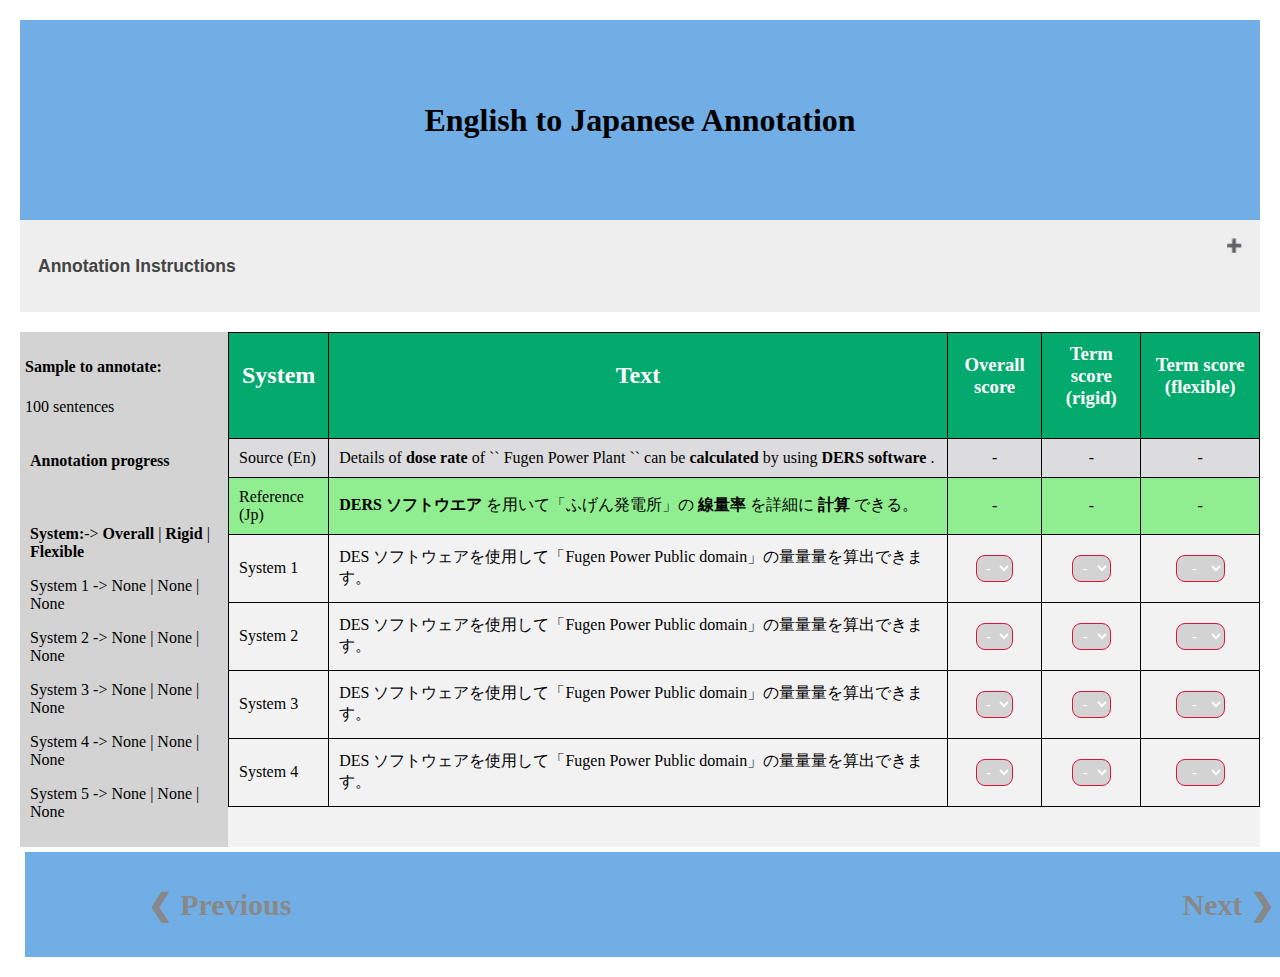
==== annotate_v4.html @ 76bea3fd "Create annotate_v4.html" ====
<html>

<head>
	<title>Amir Hazem - Home</title>
	<meta charset="UTF-8" />
	<meta name="author" content="Amir HAZEM">
	<meta name="description" content=" Amir HAZEM's Annotation page">
	<meta name="keywords" content="Amir Hazem, Natural Language processing, AI, MT, nmt">
	<link href="./style.css" rel="stylesheet" media="all" type="text/css">
</head>
<style>
	body {
		margin-top: 20px;
		margin-left: 20px;
		margin-right: 20px;
		margin-bottom: 20px;
	}

	header {
		display: flex;

		flex-direction: row;
		height: 100px;
		padding: 50px;
		align-items: center;
		text-align: center;
		justify-content: center;
		background-color: #72aee6;
	}

	.main .slideshow-container {
		display: flex;
		flex-direction: row;
		/*margin-left:20px;*/
		margin-top: 20px;

	}

	.left {
		width: 20%;
		background-color: lightgrey;
	}

	.botomleft {
		width: 10%;

	}

	.centertab {
		display: flex;
		flex-direction: row;

		width: 100%;
		justify-content: center;

	}

	.lefttab {
		display: flex;
		flex-direction: row;

		width: 50%;
		justify-content: left;

	}

	.righttab {
		display: flex;
		flex-direction: row;

		width: 50%;
		justify-content: right;

	}

	.prevnext {
		width: 100%;
		margin: 5px;
		padding: 10px;
		display: flex;
		flex-direction: row;
		justify-content: space-between;
		background-color: #72aee6;
	}

	select {
		width: 50%;
		display: block;
		text-align: center;
		margin: 0 auto;
		margin-bottom: 10px;
		margin-top: 10px;
		font-family: cursive, sans-serif;
		outline: 0;
		/* background:#2ecc71;*/
		background: lightgrey;

		color: #fff;
		border: 1px solid crimson;
		padding: 4px;
		border-radius: 9px;
	}

	 table,
	th,
	td {
		border: 1px solid black;
		border-collapse: collapse;
		padding: 10px;
	}

	th {
		background-color: #04AA6d;
		color: white;
		z-index: 0;
	}

	tr:hover {
		background-color: coral;
	}

	.tab_src {
		background-color: #dcdcde;
	}

	.tab_tgt {
		background-color: lightgreen;
	}

	/*  tr:nth-child(even) {background-color:#f2f2f2;}*/
	.answer {
		display: none;
	}

	/*b:hover +.answer{display:block;
        color:red;}
#answer{display:none;}  
b:hover + #answer{
             display:block;
             color:red;}    
*/

	.dropdown-content-term {
		display: none;
		position: absolute;
		background-color: #f1f1f1;
		/*min-width: 160px;*/
		box-shadow: 0px 8px 16px 0px rgba(0, 0, 0, 0.2);
		z-index: 1;
	}

	b:hover+.dropdown-content-terms {
		display: flex;
		position: absolute;
		/*top: 345px; 
    left: 705px;*/
		flex-direction: column;
		color: black;
		font-size: 28px;
		padding: 12px 16px;
		/*text-align:center;*/
		justify-content: flex-end;
	}
	

b:hove + .dropdown-content-term {
		display: flex;
		position: absolute;
		/*top: 345px; 
        left: 705px;*/
		flex-direction: column;
		color: black;
		font-size: 28px;
		padding: 12px 16px;
	
		justify-content: flex-end;
	}


.dropdown-content-ter {
		display: none;
		position: absolute;
		background-color: #f1f1f1;
		/*min-width: 160px;*/
		box-shadow: 0px 8px 16px 0px rgba(0, 0, 0, 0.2);
		z-index: 1;
	}


	/* Slideshow container */
	.slideshow-container {
		/*position: relative;*/
		background: #f1f1f1f1;
	}

	/* Slides */
	.mySlides {
		display: none;
		/*padding: 8px;*/
		text-align: center;
	}

	/* Next & previous buttons */
	.prev,
	.next {
		cursor: pointer;
		/*position: absolute;
  top: 50%;
  width: auto;
  padding: 16px;
  margin-top: -30px;
  */



		color: #888;
		font-weight: bold;
		font-size: 20px;
		border-radius: 0 3px 3px 0;
		user-select: none;

	}

	.prev:hover,
	.next:hover {
		background-color: rgba(0, 0, 0, 0.8);
		color: white;
	}

	/* Add an italic font style to all quotes */
	q {
		font-style: italic;
	}

	/* Style the button that is used to open and close the collapsible content */
	.collapse{
		display:flex;
  		width:100%;
  		
   		flex-direction:column;
   		display-elements:center;
   		align-items:center ;
   		background-color:rgba(100,200,200, .1); 
  		/* border-right: 1px solid rgb(14, 13, 13);*/
	}
	.collapsible {
		display: flex;
		flex-direction:row;
		justify-content: space-between;

		background-color: #eee;
		color: #444;
		cursor: pointer;
		padding: 18px;
		width: 100%;
		border: none;
		text-align: left;
		outline: none;
		font-size: 15px;
	}

	/* Add a background color to the button if it is clicked on (add the .active class with JS), and when you move the mouse over it (hover) */
	.active,
	.collapsible:hover {
		background-color: #ccc;
	}

	/* Style the collapsible content. Note: hidden by default */
	.content {
		padding: 5 18px;
		display: none;
		overflow: hidden;
		background-color: #f1f1f1;
	}

	.collapsible:after {
		content: '\02795';
		/* Unicode character for "plus" sign (+) */
		font-size: 13px;
		color: white;
		float: right;
		margin-left: 5px;
	}

	.active:after {
		content: "\2796";
		/* Unicode character for "minus" sign (-) */
	}
	
	.progress-header{
		padding:5px;
        }
	.progress {
		padding:10px;
        }
</style>

<body>
	<header>

		<h1>English to Japanese Annotation </h1>

	</header>

	<div class="main">
		<div class="collaps">
		<button type="button" class="collapsible"><h3>Annotation Instructions</h3></button>
		<div class="content">
			<button class="collapsible">Overall Score</button>
			<div class="content">
				<p>reflects the sentence translation quality of a translation given by system 1 to 5 while compared to
					the reference translation.</p>
			</div>
			<button class="collapsible">Term Score (Rigid)</button>
			<div class="content">
				<p>reflects the term translation quality. The term candidate given by a system has to be equal to the
					the term displayed by the reference.</p>
			</div>
			<button class="collapsible">Term Score (Flexible)</button>
			<div class="content">
				<p>reflects the term translation quality. The term candidate given by a system has to be equal to one of
					the correct translations displayed when hovering over the reference terms displayed in bold. </p>
			</div>
		</div>
		</div>
		<div class="slideshow-container">
			<div class="left">
				<div class="progress-header">
				<h4>Sample to annotate: </h4>
				100 sentences<br>
				</div>
				<div class="progress">
			    	<h4>Annotation progress</h4><br>
				
						<div>
						<p> <b>System:</b>-> <span id="results"> <b>Overall</b> | <b>Rigid</b> | <b>Flexible</b>  </span> </p>
						<p> System 1 -> <span id="results1o"> None </span> | <span id="results1r"> None </span> | <span id="results1f"> None </span></p>
						<p> System 2 -><span id="results2o"> None </span> | <span id="results2r"> None </span> | <span id="results2f"> None </span></p>
						<p> System 3 -><span id="results3o"> None </span> | <span id="results3r"> None </span> | <span id="results3f"> None </span></p>
						<p> System 4 -><span id="results4o"> None </span> | <span id="results4r"> None </span> | <span id="results4f"> None </span></p>
						<p> System 5 -><span id="results5o"> None </span> | <span id="results5r"> None </span> | <span id="results5f"> None </span></p>
						<!--<span id="displayarea"> Position </span>-->
						
						</div>
				</div>
			</div>	
			<div class="mySlides" style="overflow-x:auto;">

				<table class ="page1" style="width:100%" onmousemove="getPos(event)">
					<tr id="tab_header">
						<th>
							<h2>System</h2>
						</th>
						<th style="width:60%">
							<center>
								<h2>Text</h2>
							</center>
						</th>
						<th>
							<h3>Overall score </h3>
						</th>
						<th>
							<h3><b>Term score (rigid)</b></h3>
						</th>
						<th>
							<h3>Term score (flexible)</h3>
						</th>

					</tr>

					<tr class="tab_src">
						<td> Source (En)</td>
						<td style="width:60%">Details of <b> dose rate </b>
							<div id="answer" class="dropdown-content-term"><span>線量率</span></div> of `` Fugen Power
							Plant `` can be <b> calculated </b>
							<div id="answer" class="dropdown-content-term"><span>計算</span></div> by using <b> DERS </b>
							<div id="answer" class="dropdown-content-term"><span>DERS</span></div> <b> software </b>
							<div id="answer" class="dropdown-content-term"><span>ソフトウエア</span><span>ソフトウェア</span></div>
							.
						</td>
						<td>
							<center>-</center>
						</td>
						<td>
							<center>-</center>
						</td>
						<td>
							<center>-</center>
						</td>
					</tr>
					<tr class="tab_tgt">
						<td>Reference (Jp)</td>
						<td style="width:60%"><b> DERS </b>
							<div id="dropdown-content-ter" class="dropdown-content-ter" onmouseover="myhover(this);"><span >DERS</span></div> <b> ソフトウエア </b>
							<div id="answer" class="dropdown-content-term"><span>software</span></div> を用いて「ふげん発電所」の
							<b> 線量率 </b>
							<div id="answer" class="dropdown-content-term">
								<span>dose rate</span><span>dosage rate</span><span>dose-rate</span>
							</div> を詳細に
							<b> 計算 </b>
							<div id="answer" class="dropdown-content-term">
								<span>computation</span><span>calculation</span>
							</div> できる。
						</td>
						<td>
							<center>-</center>
						</td>
						<td>
							<center>-</center>
						</td>
						<td>
							<center>-</center>
						</td>
					</tr>
					<tr id="tab_system">
						<td>System 1</td>
						<td style="width:60%">DES ソフトウェアを使用して「Fugen Power Public domain」の量量量を算出できます。</td>
						<td> <select name="overall" id= "overalls1" onchange="myFunctions1(value);"><option value="none">-</option><option value="1">1</option><option value="2">2</option><option value="3">3</option><option value="4">4</option><option value="5">5</option> </select>
						</td>
						<td> <select name="rigid" id= "rigids1" onchange="myFunctions1(value);"><option value="none">-</option><option value="1">1</option><option value="2">2</option><option value="3">3</option> </select>
						</td>
						<td> <select name="flexible" id= "flexibles1" onchange="myFunctions1(value);"><option value="none">-</option><option value="1">1</option><option value="2">2</option><option value="3">3</option> </select>
						</td>
					</tr>
					<tr id="tab_system">
						<td>System 2</td>
						<td style="width:60%">DES ソフトウェアを使用して「Fugen Power Public domain」の量量量を算出できます。</td>
						<td> <select name="overall" id= "overalls2" onchange="myFunction(value);"><option value="none">-</option><option value="1">1</option><option value="2">2</option><option value="3">3</option><option value="4">4</option><option value="5">5</option> </select>
						</td>
						<td> <select name="rigid" id= "rigids2"><option value="none">-</option><option value="1">1</option><option value="2">2</option><option value="3">3</option> </select>
						</td>
						<td> <select name="flexible" id= "flexibles2"><option value="none">-</option><option value="1">1</option><option value="2">2</option><option value="3">3</option> </select>
						</td>
					</tr>
					<tr id="tab_system">
						<td>System 3</td>
						<td style="width:60%">DES ソフトウェアを使用して「Fugen Power Public domain」の量量量を算出できます。</td>
						<td> <select name="overall" id= "overalls3" onchange="myFunction(value);"><option value="none">-</option><option value="1">1</option><option value="2">2</option><option value="3">3</option><option value="4">4</option><option value="5">5</option> </select>
						</td>
						<td> <select name="rigid" id= "rigids3"><option value="none">-</option><option value="1">1</option><option value="2">2</option><option value="3">3</option> </select>
						</td>
						<td> <select name="flexible" id= "flexibles3"><option value="none">-</option><option value="1">1</option><option value="2">2</option><option value="3">3</option> </select>
						</td>
					</tr>
					<tr id="tab_system">
						<td>System 4</td>
						<td style="width:60%">DES ソフトウェアを使用して「Fugen Power Public domain」の量量量を算出できます。</td>
						<td> <select name="overall" id= "overalls4" onchange="myFunction(value);"><option value="none">-</option><option value="1">1</option><option value="2">2</option><option value="3">3</option><option value="4">4</option><option value="5">5</option> </select>
						</td>
						<td> <select name="rigid" id= "rigids4"><option value="none">-</option><option value="1">1</option><option value="2">2</option><option value="3">3</option> </select>
						</td>
						<td> <select name="flexible" id= "flexibles4"><option value="none">-</option><option value="1">1</option><option value="2">2</option><option value="3">3</option> </select>
						</td>
					</tr>
				</table>
			</div>
			<div class="mySlides" style="overflow-x:auto;">

				<table class ="page2" style="width:100%" onmousemove="getPos(event)">
					<tr id="tab_header">
						<th>
							<h2>System2</h2>
						</th>
						<th style="width:60%">
							<center>
								<h2>Text</h2>
							</center>
						</th>
						<th>
							<h3>Overall score </h3>
						</th>
						<th>
							<h3><b>Term score (rigid)</b></h3>
						</th>
						<th>
							<h3>Term score (flexible)</h3>
						</th>

					</tr>

					<tr class="tab_src">
						<td> Source (En)</td>
						<td style="width:60%">Details of <b> dose rate </b>
							<div id="answer" class="dropdown-content-term"><span>線量率</span></div> of `` Fugen Power
							Plant `` can be <b> calculated </b>
							<div id="answer" class="dropdown-content-term"><span>計算</span></div> by using <b> DERS </b>
							<div id="answer" class="dropdown-content-term"><span>DERS</span></div> <b> software </b>
							<div id="answer" class="dropdown-content-term"><span>ソフトウエア</span><span>ソフトウェア</span></div>
							.
						</td>
						<td>
							<center>-</center>
						</td>
						<td>
							<center>-</center>
						</td>
						<td>
							<center>-</center>
						</td>
					</tr>
					<tr class="tab_tgt">
						<td>Reference (Jp)</td>
						<td style="width:60%"><b> DERS </b>
							<div id="dropdown-content-ter" class="dropdown-content-ter" onmouseover="myhover(this);"><span >DERS</span></div> <b> ソフトウエア </b>
							<div id="answer" class="dropdown-content-term"><span>software</span></div> を用いて「ふげん発電所」の
							<b> 線量率 </b>
							<div id="answer" class="dropdown-content-term">
								<span>dose rate</span><span>dosage rate</span><span>dose-rate</span>
							</div> を詳細に
							<b> 計算 </b>
							<div id="answer" class="dropdown-content-term">
								<span>computation</span><span>calculation</span>
							</div> できる。
						</td>
						<td>
							<center>-</center>
						</td>
						<td>
							<center>-</center>
						</td>
						<td>
							<center>-</center>
						</td>
					</tr>
					<tr id="tab_system">
						<td>System 1</td>
						<td style="width:60%">DES ソフトウェアを使用して「Fugen Power Public domain」の量量量を算出できます。</td>
						<td> <select name="overall" id= "overalls1" onchange="myFunctions1(value);"><option value="none">-</option><option value="1">1</option><option value="2">2</option><option value="3">3</option><option value="4">4</option><option value="5">5</option> </select>
						</td>
						<td> <select name="rigid" id= "rigids1" onchange="myFunctions1(value);"><option value="none">-</option><option value="1">1</option><option value="2">2</option><option value="3">3</option> </select>
						</td>
						<td> <select name="flexible" id= "flexibles1" onchange="myFunctions1(value);"><option value="none">-</option><option value="1">1</option><option value="2">2</option><option value="3">3</option> </select>
						</td>
					</tr>
					<tr id="tab_system">
						<td>System 2</td>
						<td style="width:60%">DES ソフトウェアを使用して「Fugen Power Public domain」の量量量を算出できます。</td>
						<td> <select name="overall" id= "overalls2" onchange="myFunction(value);"><option value="none">-</option><option value="1">1</option><option value="2">2</option><option value="3">3</option><option value="4">4</option><option value="5">5</option> </select>
						</td>
						<td> <select name="rigid" id= "rigids2"><option value="none">-</option><option value="1">1</option><option value="2">2</option><option value="3">3</option> </select>
						</td>
						<td> <select name="flexible" id= "flexibles2"><option value="none">-</option><option value="1">1</option><option value="2">2</option><option value="3">3</option> </select>
						</td>
					</tr>
					<tr id="tab_system">
						<td>System 3</td>
						<td style="width:60%">DES ソフトウェアを使用して「Fugen Power Public domain」の量量量を算出できます。</td>
						<td> <select name="overall" id= "overalls3" onchange="myFunction(value);"><option value="none">-</option><option value="1">1</option><option value="2">2</option><option value="3">3</option><option value="4">4</option><option value="5">5</option> </select>
						</td>
						<td> <select name="rigid" id= "rigids3"><option value="none">-</option><option value="1">1</option><option value="2">2</option><option value="3">3</option> </select>
						</td>
						<td> <select name="flexible" id= "flexibles3"><option value="none">-</option><option value="1">1</option><option value="2">2</option><option value="3">3</option> </select>
						</td>
					</tr>
					<tr id="tab_system">
						<td>System 4</td>
						<td style="width:60%">DES ソフトウェアを使用して「Fugen Power Public domain」の量量量を算出できます。</td>
						<td> <select name="overall" id= "overalls4" onchange="myFunction(value);"><option value="none">-</option><option value="1">1</option><option value="2">2</option><option value="3">3</option><option value="4">4</option><option value="5">5</option> </select>
						</td>
						<td> <select name="rigid" id= "rigids4"><option value="none">-</option><option value="1">1</option><option value="2">2</option><option value="3">3</option> </select>
						</td>
						<td> <select name="flexible" id= "flexibles4"><option value="none">-</option><option value="1">1</option><option value="2">2</option><option value="3">3</option> </select>
						</td>
					</tr>
				</table>
			</div>
			
		</div>
		<div class="prevnext">
			<div class="botomleft">

			</div>
			<div class="centertab" ">		
					<!-- Next/prev buttons -->
					<div class=" lefttab">
				<a class="prev" onclick="plusSlides(-1)">
					<h2>&#10094; Previous</h2>
				</a>
			</div>
			<div class="righttab">
				<a class="next" onclick="plusSlides(1)">
					<h2>Next &#10095;</h2>
				</a>
			</div>
		</div>
	</div>
	</div>
</body>

<script>
	var slideIndex = 1;
showSlides(slideIndex);

function plusSlides(n) {
	
  showSlides(slideIndex += n);
  
}

function currentSlide(n) {
  showSlides(slideIndex = n);
}

function showSlides(n) {
  var i;
  var slides = document.getElementsByClassName("mySlides");
  var dots = document.getElementsByClassName("dot");
  if (n > slides.length) {slideIndex = 1}
    if (n < 1) {slideIndex = slides.length}
    for (i = 0; i < slides.length; i++) {
      slides[i].style.display = "none";
    }
    for (i = 0; i < dots.length; i++) {
      dots[i].className = dots[i].className.replace(" active", "");
    }
  slides[slideIndex-1].style.display = "block";
  dots[slideIndex-1].className += " active";
  
} 	

</script>

<script>
	var coll = document.getElementsByClassName("collapsible");
var i;

for (i = 0; i < coll.length; i++) {
  coll[i].addEventListener("click", function() {
    this.classList.toggle("active");
    var content = this.nextElementSibling;
    if (content.style.display === "block") {
      content.style.display = "none";
    } else {
      content.style.display = "block";
    }
  });
} 
</script>
<script>
	function myFunctions1($value)
{       
	var value_os1 = overalls1.options[overalls1.selectedIndex].value;
	var value_rs1 = rigids1.options[rigids1.selectedIndex].value;
	var value_fs1 = flexibles1.options[flexibles1.selectedIndex].value;
	
    /*name = document.getElementsByTagName("Table")[0]*/
	name = document.getElementsByTagName('Table')[0].className
    alert(name)
	if (event.target.id == "overalls1") /*|| event.target.id == "rigids1" || event.target.id == "flexibles1")*/
	{document.getElementById("results1o").innerHTML= value_os1 ;
		if (value_os1 != "none") /*|| value_rs1 != "none" || value_fs1 != "none")*/
    	{
		 document.getElementById(event.target.id).style.backgroundColor = "#2ecc71";
		}
		else
		{
		 /*alert(event.target.id);*/
		  document.getElementById(event.target.id).style.backgroundColor = "lightgrey";
		}
	}
	if ( event.target.id == "rigids1" )
	{    document.getElementById("results1r").innerHTML= value_rs1 ; 
		if ( value_rs1 != "none")
    	{
		 document.getElementById(event.target.id).style.backgroundColor = "#2ecc71";
		}
		else
		{
		 /*alert(event.target.id);*/
		  document.getElementById(event.target.id).style.backgroundColor = "lightgrey";
		}
	}
		if ( event.target.id == "flexibles1" )
	{document.getElementById("results1f").innerHTML= value_fs1 ;
		if ( value_fs1 != "none")
    	{
		 document.getElementById(event.target.id).style.backgroundColor = "#2ecc71";
		}
		else
		{
		 /*alert(event.target.id);*/
		  document.getElementById(event.target.id).style.backgroundColor = "lightgrey";
		}
	}
	
	if($value=="volvo")
    {document.getElementById("result").innerHTML = "30L";}
    else if($value=="saab")
    {document.getElementById("result").innerHTML = "40L";}
     else if($value=="mercedes")
    {document.getElementById("result").innerHTML = "50L";}
}
</script>

<script>
	function myhover(x){
		alert("event.target.id");
		document.getElementById("dropdown-content-ter").style.display = "flex";
		document.getElementById("dropdown-content-ter").style.backgroundColor = "lightgrey";
		  
		
		}
</script>
<script>
function getPos(e){
	
	  x = e.clientX;
	  y = e.clientY-100;
	var css = 'b:hover + .dropdown-content-term {display: flex;flex-direction:column; position: absolute flex-direction: column; color: black;font-size: 28px;padding: 12px 16px;justify-content: flex-end;left:' +x + '; top:' +y + ';}';
	
	
	  document.getElementById("displayarea").innerHTML="the position is:" + x + " and " +y
	  
	  var style = document.createElement('style');
		if (style.styleSheet) {
			style.styleSheet.cssText = css;
		} else {
			style.appendChild(document.createTextNode(css));
		}
			document.getElementsByTagName('head')[0].appendChild(style);

	}
</script>	

</html>
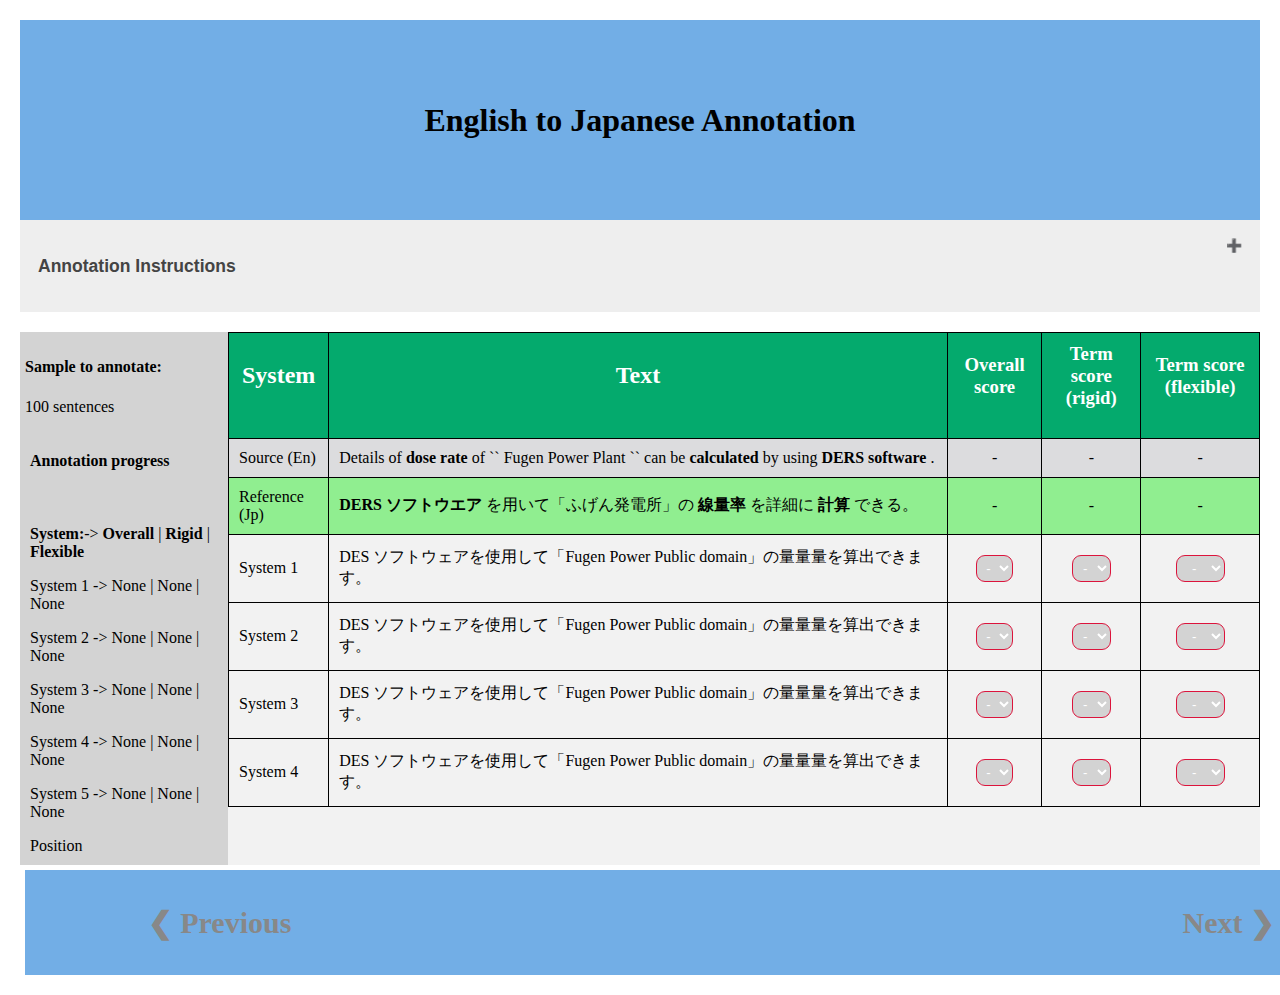
==== commit 2dce5904: "Update annotate_v4.html" ====
--- a/annotate_v4.html
+++ b/annotate_v4.html
@@ -339,7 +339,7 @@
 						<p> System 3 -><span id="results3o"> None </span> | <span id="results3r"> None </span> | <span id="results3f"> None </span></p>
 						<p> System 4 -><span id="results4o"> None </span> | <span id="results4r"> None </span> | <span id="results4f"> None </span></p>
 						<p> System 5 -><span id="results5o"> None </span> | <span id="results5r"> None </span> | <span id="results5f"> None </span></p>
-						<!--<span id="displayarea"> Position </span>-->
+						<span id="displayarea"> Position </span>
 						
 						</div>
 				</div>
@@ -643,9 +643,9 @@
 	var value_rs1 = rigids1.options[rigids1.selectedIndex].value;
 	var value_fs1 = flexibles1.options[flexibles1.selectedIndex].value;
 	
-    /*name = document.getElementsByTagName("Table")[0]*/
+    /*name = document.getElementsByTagName("Table")[0]
 	name = document.getElementsByTagName('Table')[0].className
-    alert(name)
+    alert(name)*/
 	if (event.target.id == "overalls1") /*|| event.target.id == "rigids1" || event.target.id == "flexibles1")*/
 	{document.getElementById("results1o").innerHTML= value_os1 ;
 		if (value_os1 != "none") /*|| value_rs1 != "none" || value_fs1 != "none")*/
@@ -694,7 +694,7 @@
 
 <script>
 	function myhover(x){
-		alert("event.target.id");
+		/*alert("event.target.id");*/
 		document.getElementById("dropdown-content-ter").style.display = "flex";
 		document.getElementById("dropdown-content-ter").style.backgroundColor = "lightgrey";
 		  
